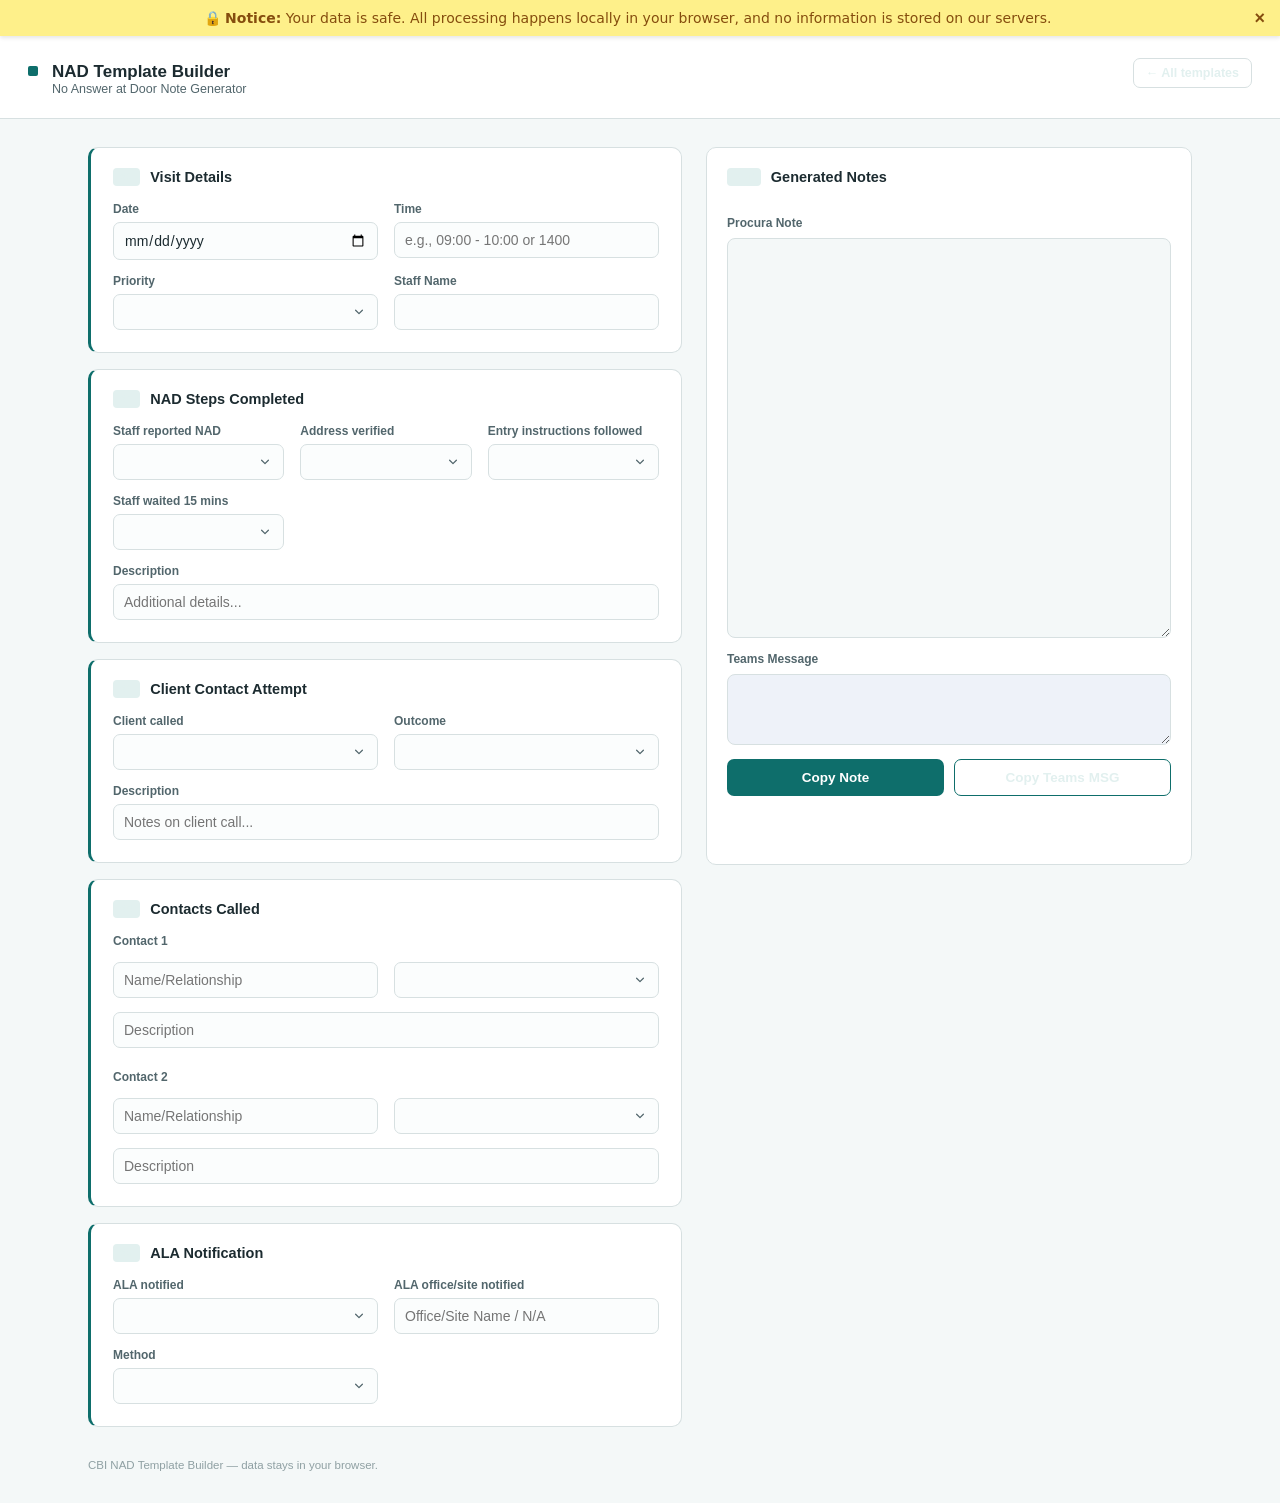
==== NAD.html @ fb61b31d "Data privacy notice in banner added" ====
<!DOCTYPE html>
<html lang="en">
<head>
<meta charset="UTF-8">
<meta name="viewport" content="width=device-width, initial-scale=1.0">
<title>CBI NAD Template Builder</title>
<link rel="stylesheet" href="assets/css/global.css">
<style>
  :root {
    --accent: var(--nad);
    --accent-dark: var(--nad-soft);
    --accent-soft: var(--nad-soft);
    --focus: var(--nad);
  }
</style>
  <script src="assets/js/privacy-banner.js"></script>
</head>
<body>

<header class="app-header">
  <span class="mark" aria-hidden="true"></span>
  <div>
    <h1>NAD Template Builder</h1>
    <div class="sub">No Answer at Door Note Generator</div>
  </div>
  <a class="back" href="index.html">&larr; All templates</a>
</header>

<main>
  <form id="nadForm" autocomplete="off">
    <!-- 01: Visit Details -->
    <section class="card">
      <div class="eyebrow"><span class="num">01</span><h2>Visit Details</h2></div>
      <div class="field-grid">
        <div class="field"><label for="visitDate">Date</label><input type="date" id="visitDate"></div>
        <div class="field">
          <label for="visitTime">Time</label>
          <input type="text" id="visitTime" placeholder="e.g., 09:00 - 10:00 or 1400">
        </div>
        <div class="field">
          <label for="priority">Priority</label>
          <select id="priority">
            <option value=""></option>
            <option value="P1">P1</option>
            <option value="P2">P2</option>
            <option value="P3">P3</option>
            <option value="ESS">ESS</option>
            <option value="LPN">LPN</option>
          </select>
        </div>
        <div class="field"><label for="staffName">Staff Name</label><input type="text" id="staffName"></div>
      </div>
    </section>

    <!-- 02: NAD Steps -->
    <section class="card">
      <div class="eyebrow"><span class="num">02</span><h2>NAD Steps Completed</h2></div>
      <div class="field-grid dense">
        <div class="field">
          <label for="staffReported">Staff reported NAD</label>
          <select id="staffReported"><option value=""></option><option value="Yes">Yes</option><option value="No">No</option></select>
        </div>
        <div class="field">
          <label for="addressVerified">Address verified</label>
          <select id="addressVerified"><option value=""></option><option value="Yes">Yes</option><option value="No">No</option></select>
        </div>
        <div class="field">
          <label for="entryInstructions">Entry instructions followed</label>
          <select id="entryInstructions"><option value=""></option><option value="Yes">Yes</option><option value="No">No</option><option value="N/A">N/A</option></select>
        </div>
        <div class="field">
          <label for="waited15">Staff waited 15 mins</label>
          <select id="waited15"><option value=""></option><option value="Yes">Yes</option><option value="No">No</option><option value="Unable to confirm">Unable to confirm</option></select>
        </div>
        <div class="field full"><label for="nadDesc">Description</label><input type="text" id="nadDesc" placeholder="Additional details..."></div>
      </div>
    </section>

    <!-- 03: Client Contact -->
    <section class="card">
      <div class="eyebrow"><span class="num">03</span><h2>Client Contact Attempt</h2></div>
      <div class="field-grid">
        <div class="field">
          <label for="clientCalled">Client called</label>
          <select id="clientCalled"><option value=""></option><option value="Yes">Yes</option><option value="No">No</option></select>
        </div>
        <div class="field">
          <label for="clientOutcome">Outcome</label>
          <select id="clientOutcome">
            <option value=""></option>
            <option value="Answered">Answered</option>
            <option value="No answer">No answer</option>
            <option value="VM left">VM left</option>
            <option value="Unable to leave VM">Unable to leave VM</option>
          </select>
        </div>
        <div class="field full"><label for="clientDesc">Description</label><input type="text" id="clientDesc" placeholder="Notes on client call..."></div>
      </div>
    </section>

    <!-- 04: Contacts Called -->
    <section class="card">
      <div class="eyebrow"><span class="num">04</span><h2>Contacts Called</h2></div>
      <div class="field-grid">
        <div class="field full"><label>Contact 1</label></div>
        <div class="field"><input type="text" id="c1Name" placeholder="Name/Relationship"></div>
        <div class="field">
          <select id="c1Outcome">
            <option value=""></option>
            <option value="Answered">Answered</option>
            <option value="No answer">No answer</option>
            <option value="VM left">VM left</option>
            <option value="Unable to leave VM">Unable to leave VM</option>
          </select>
        </div>
        <div class="field full"><input type="text" id="c1Desc" placeholder="Description"></div>

        <div class="field full" style="margin-top: 8px;"><label>Contact 2</label></div>
        <div class="field"><input type="text" id="c2Name" placeholder="Name/Relationship"></div>
        <div class="field">
          <select id="c2Outcome">
            <option value=""></option>
            <option value="Answered">Answered</option>
            <option value="No answer">No answer</option>
            <option value="VM left">VM left</option>
            <option value="Unable to leave VM">Unable to leave VM</option>
          </select>
        </div>
        <div class="field full"><input type="text" id="c2Desc" placeholder="Description"></div>
      </div>
    </section>

    <!-- 05: ALA Notification -->
    <section class="card">
      <div class="eyebrow"><span class="num">05</span><h2>ALA Notification</h2></div>
      <div class="field-grid">
        <div class="field">
          <label for="alaNotified">ALA notified</label>
          <select id="alaNotified"><option value=""></option><option value="Yes">Yes</option><option value="No">No</option></select>
        </div>
        <div class="field">
          <label for="alaOffice">ALA office/site notified</label>
          <input type="text" id="alaOffice" placeholder="Office/Site Name / N/A">
        </div>
        <div class="field">
          <label for="alaMethod">Method</label>
          <select id="alaMethod">
            <option value=""></option>
            <option value="Call">Call</option>
            <option value="VM left">VM left</option>
            <option value="Fax">Fax</option>
            <option value="N/A">N/A</option>
          </select>
        </div>
      </div>
    </section>
  </form>

  <!-- Output Engine -->
  <div class="output-col">
    <div class="output-panel">
      <div class="eyebrow"><span class="num">OUT</span><h2>Generated Notes</h2></div>
      <div class="textarea-group">
        <label for="noteOutput">Procura Note</label>
        <textarea id="noteOutput" readonly style="min-height: 400px;"></textarea>
      </div>
      <div class="textarea-group">
        <label for="teamsOutput">Teams Message</label>
        <textarea id="teamsOutput" readonly></textarea>
      </div>
      <div class="btn-row">
        <button type="button" class="btn-primary" id="copyNoteBtn">Copy Note</button>
        <button type="button" class="btn-secondary" id="copyTeamsBtn">Copy Teams MSG</button>
      </div>
      <div id="copyFeedback" class="copy-feedback">Copied to clipboard!</div>
    </div>
  </div>
</main>
<footer>CBI NAD Template Builder — data stays in your browser.</footer>
<script src="assets/js/utils.js"></script>
<script src="assets/js/templates.js"></script>
</body>
</html>
---- assets/css/global.css ----
:root {
  /* Core Colors */
  --ink: #1c2b30;
  --ink-soft: #52666c;
  --line: #d7e0e1;
  --paper: #f4f8f8;
  --card: #ffffff;

  /* Theme: NAD */
  --nad: #0e6e6b;
  --nad-soft: #e2f0ef;

  /* Theme: Book Off */
  --bookoff: #a15b1f;
  --bookoff-dark: #814a19;
  --bookoff-soft: #f4e7da;
  --bookoff-focus: #c07a34;

  /* Theme: Returned Visits */
  --returned: #3a5a8c;
  --returned-dark: #2c4570;
  --returned-soft: #e2e8f4;
  --returned-focus: #4d6ea3;

  /* Default Accents */
  --accent: var(--ink);
  --accent-dark: var(--ink-soft);
  --accent-soft: var(--line);
  --focus: var(--ink);

  /* Typography */
  --mono: "SFMono-Regular", Consolas, "Liberation Mono", Menlo, monospace;
  --sans: -apple-system, BlinkMacSystemFont, "Segoe UI", Roboto, "Helvetica Neue", Arial, sans-serif;
}

/* Base Resets */
* { box-sizing: border-box; }
html, body {
  margin: 0; padding: 0;
  background: var(--paper); color: var(--ink);
  font-family: var(--sans); -webkit-font-smoothing: antialiased;
  min-height: 100vh;
}

/* Header Layout */
header.app-header {
  background: var(--card); border-bottom: 1px solid var(--line);
  padding: 22px 28px; display: flex; align-items: baseline; gap: 14px;
  position: sticky; top: 0; z-index: 20;
}
header.app-header .mark {
  width: 10px; height: 10px; border-radius: 2px;
  background: var(--accent); flex-shrink: 0; transform: translateY(-1px);
}
header.app-header h1 { font-size: 17px; font-weight: 700; margin: 0; }
header.app-header .sub { font-size: 12.5px; color: var(--ink-soft); }
header.app-header a.back {
  margin-left: auto; font-size: 12.5px; font-weight: 600; color: var(--accent-dark);
  text-decoration: none; border: 1px solid var(--line);
  padding: 7px 12px; border-radius: 7px; white-space: nowrap;
}
header.app-header a.back:hover { background: var(--accent-soft); border-color: var(--accent); }

/* Main Structure & Forms */
main {
  max-width: 1160px; margin: 0 auto; padding: 28px;
  display: grid; grid-template-columns: minmax(0, 1.1fr) minmax(360px, 0.9fr);
  gap: 24px; align-items: start;
}
main.index-layout { max-width: 880px; display: block; padding: 56px 28px 40px; }
form { display: flex; flex-direction: column; gap: 16px; }
section.card {
  background: var(--card); border: 1px solid var(--line);
  border-radius: 10px; padding: 20px 22px 22px; border-left: 3px solid var(--accent);
}
.eyebrow { display: flex; align-items: center; gap: 10px; margin-bottom: 16px; }
.eyebrow .num {
  font-family: var(--mono); font-size: 11px; font-weight: 700;
  color: var(--accent-dark); background: var(--accent-soft);
  border-radius: 4px; padding: 3px 7px;
}
.eyebrow h2 { font-size: 14.5px; font-weight: 700; margin: 0; }

/* Inputs & Fields */
.field-grid { display: grid; grid-template-columns: repeat(auto-fit, minmax(190px, 1fr)); gap: 14px 16px; }
.field { display: flex; flex-direction: column; gap: 6px; min-width: 0; }
.field.full { grid-column: 1 / -1; }
.field label { font-size: 12px; font-weight: 600; color: var(--ink-soft); }
.field .hint { font-weight: 400; color: #8fa0a3; }
.hours-row { display: grid; grid-template-columns: 1fr 1fr; gap: 10px; }

input[type="text"], input[type="number"], input[type="date"], select, textarea {
  font-family: var(--sans); font-size: 14px; color: var(--ink);
  background: #fbfdfd; border: 1px solid var(--line);
  border-radius: 7px; padding: 9px 10px; width: 100%;
  transition: border-color 0.15s ease, box-shadow 0.15s ease, background 0.15s ease;
}
textarea { resize: vertical; min-height: 90px; line-height: 1.45; }
input:hover, select:hover, textarea:hover { border-color: #b6c3d6; }
input:focus, select:focus, textarea:focus {
  outline: none; border-color: var(--focus); background: #ffffff;
  box-shadow: 0 0 0 3px rgba(77, 110, 163, 0.16);
}
select {
  appearance: none; -webkit-appearance: none;
  background-image: url("data:image/svg+xml;utf8,<svg xmlns='http://www.w3.org/2000/svg' viewBox='0 0 20 20' fill='%2352666c'><path fill-rule='evenodd' d='M5.23 7.21a.75.75 0 011.06.02L10 10.94l3.71-3.71a.75.75 0 111.06 1.06l-4.24 4.25a.75.75 0 01-1.06 0L5.21 8.29a.75.75 0 01.02-1.08z' clip-rule='evenodd'/></svg>");
  background-repeat: no-repeat; background-position: right 10px center;
  background-size: 16px; padding-right: 30px; cursor: pointer;
}

/* Output & Buttons */
.output-col { position: sticky; top: 92px; display: flex; flex-direction: column; gap: 14px; }
.output-panel {
  background: var(--card); border: 1px solid var(--line);
  border-radius: 10px; padding: 20px 20px 18px; display: flex; flex-direction: column; gap: 14px;
}
.textarea-group { display: flex; flex-direction: column; gap: 8px; }
.textarea-group label { font-size: 12px; font-weight: 700; color: var(--ink-soft); }

#noteOutput {
  width: 100%; min-height: 220px; font-family: var(--mono); font-size: 12.5px;
  line-height: 1.6; color: var(--ink); background: var(--paper);
  border: 1px solid var(--line); border-radius: 8px; padding: 14px; white-space: pre-wrap;
}
#teamsOutput {
  width: 100%; min-height: 70px; font-family: var(--sans); font-size: 13.5px;
  line-height: 1.5; color: var(--ink); background: #eef2f9;
  border: 1px solid var(--line); border-radius: 8px; padding: 14px;
}

.btn-row { display: flex; gap: 10px; flex-wrap: wrap; }
button {
  font-family: var(--sans); font-size: 13.5px; font-weight: 600;
  border-radius: 7px; padding: 10px 16px; border: 1px solid transparent;
  cursor: pointer; transition: transform 0.08s ease, background 0.15s ease, border-color 0.15s ease;
  flex: 1; white-space: nowrap;
}
button:active { transform: translateY(1px); }
.btn-primary { background: var(--accent); color: #ffffff; }
.btn-primary:hover { background: var(--accent-dark); }
.btn-secondary { background: #ffffff; color: var(--accent-dark); border-color: var(--accent); }
.btn-secondary:hover { background: var(--accent-soft); }

.copy-feedback {
  font-size: 12.5px; font-weight: 600; color: var(--accent-dark);
  background: var(--accent-soft); border: 1px solid var(--accent);
  border-radius: 6px; padding: 8px 10px; text-align: center;
  opacity: 0; transform: translateY(-4px); transition: opacity 0.18s ease, transform 0.18s ease;
  pointer-events: none; margin-top: 4px;
}
.copy-feedback.show { opacity: 1; transform: translateY(0); }

/* Index Template Cards */
p.lede { font-size: 15px; color: var(--ink-soft); max-width: 56ch; margin: 0 0 34px; line-height: 1.55; }
.template-grid { display: grid; grid-template-columns: repeat(auto-fit, minmax(260px, 1fr)); gap: 18px; }
a.template-card {
  display: block; background: var(--card); border: 1px solid var(--line);
  border-radius: 12px; padding: 24px 22px; text-decoration: none;
  color: inherit; transition: transform 0.12s ease, box-shadow 0.12s ease;
}
a.template-card:hover { transform: translateY(-2px); box-shadow: 0 8px 24px rgba(28, 43, 48, 0.08); }
.template-card .eyebrow {
  font-family: var(--mono); font-size: 11px; font-weight: 700;
  border-radius: 4px; padding: 3px 8px; display: inline-block; margin-bottom: 14px;
}
a.card-nad { border-left: 3px solid var(--nad); }
a.card-nad .eyebrow { background: var(--nad-soft); color: var(--nad); }
a.card-nad .go { color: var(--nad); }

a.card-bookoff { border-left: 3px solid var(--bookoff); }
a.card-bookoff .eyebrow { background: var(--bookoff-soft); color: var(--bookoff); }
a.card-bookoff .go { color: var(--bookoff); }

a.card-returned { border-left: 3px solid var(--returned); }
a.card-returned .eyebrow { background: var(--returned-soft); color: var(--returned); }
a.card-returned .go { color: var(--returned); }

.template-card h2 { font-size: 16.5px; font-weight: 700; margin: 0 0 8px; }
.template-card p { font-size: 13px; color: var(--ink-soft); line-height: 1.5; margin: 0 0 16px; }
.template-card .go { font-size: 12.5px; font-weight: 600; }

/* Footer & Responsiveness */
footer { max-width: 1160px; margin: 0 auto; padding: 4px 28px 32px; font-size: 11.5px; color: #8fa0a3; }
@media (max-width: 920px) {
  main { grid-template-columns: 1fr; padding: 18px; gap: 18px; }
  .output-col { position: static; }
  header.app-header { padding: 16px 18px; flex-wrap: wrap; }
}
@media (max-width: 600px) { main.index-layout { padding: 36px 18px 30px; } }

/* Dense grid for compact dropdowns like Yes/No blocks */
.field-grid.dense { grid-template-columns: repeat(auto-fit, minmax(130px, 1fr)); }

/* OCR Paste Zone */
.paste-zone {
  border: 2px dashed var(--accent);
  border-radius: 8px;
  padding: 30px;
  text-align: center;
  background: var(--accent-soft);
  color: var(--accent-dark);
  font-weight: bold;
  margin-bottom: 20px;
  transition: all 0.2s ease;
  cursor: pointer;
}
.paste-zone.active {
  background: var(--accent);
  color: #fff;
}
.ocr-status {
  font-size: 0.9em;
  margin-top: 10px;
  color: #555;
}
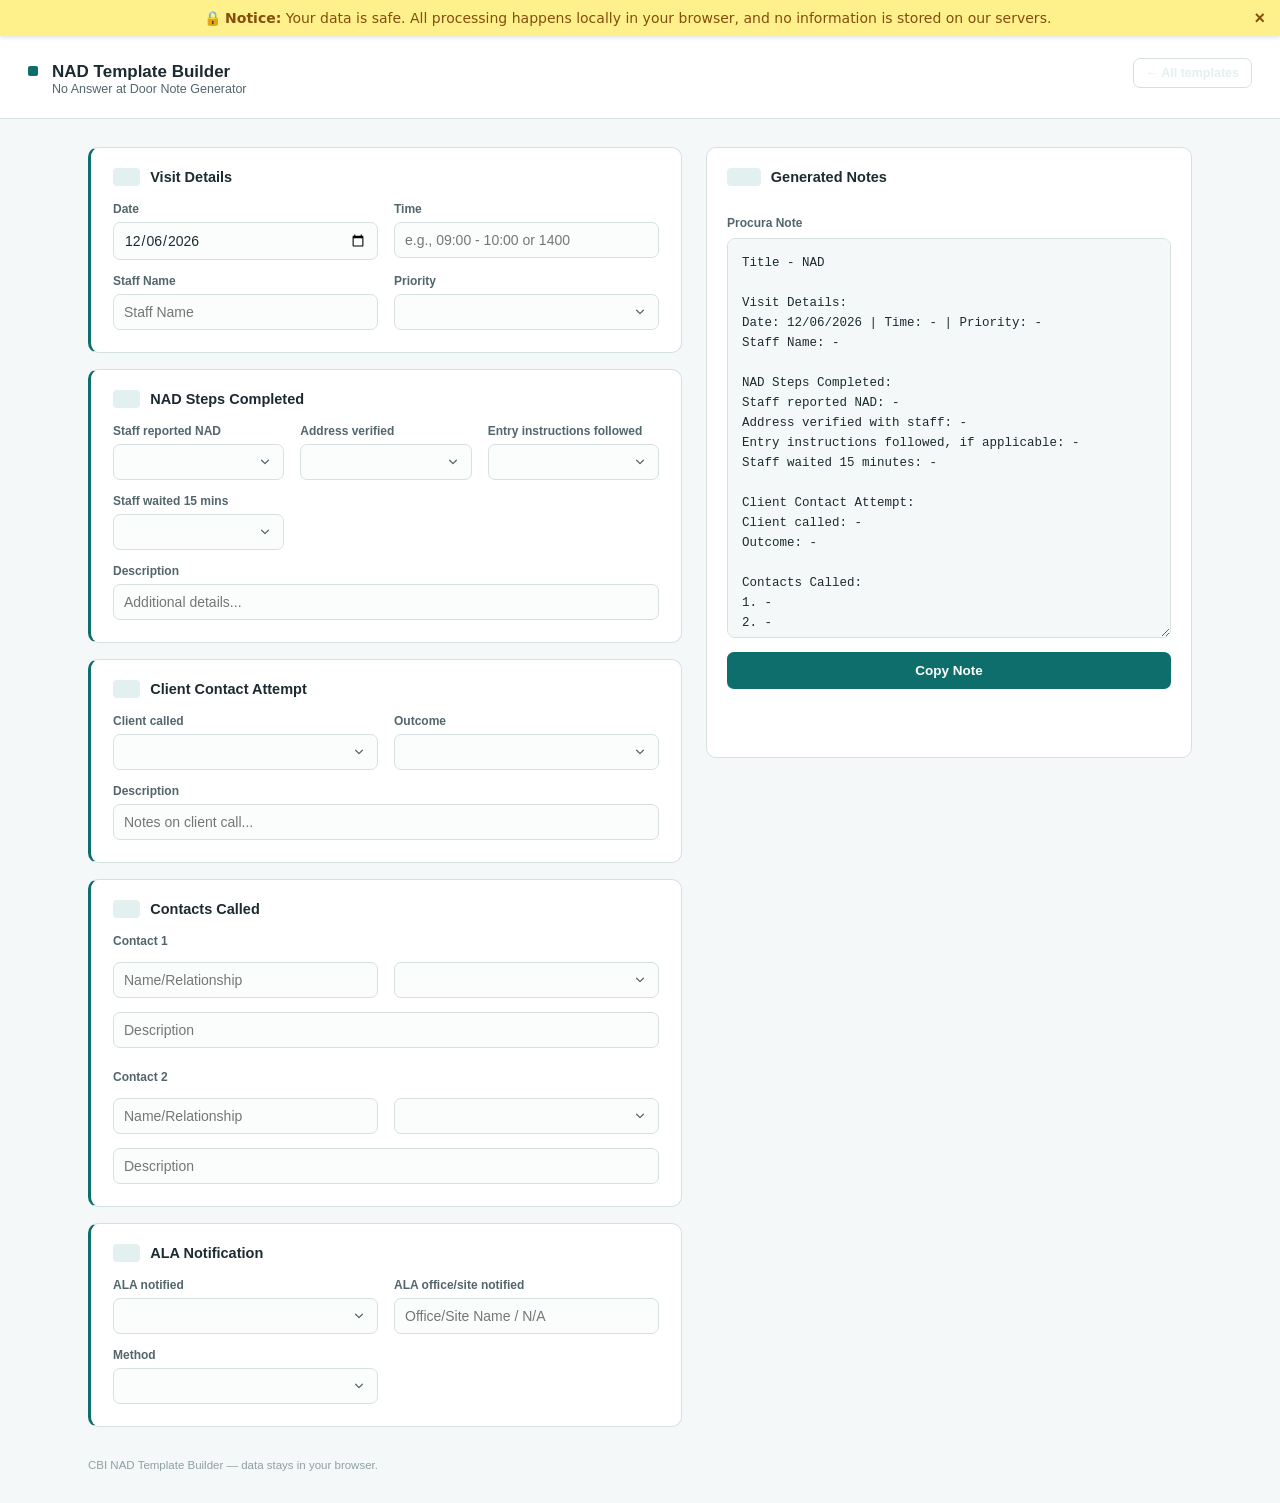
==== commit 6c7f69ae: "fixed NAD issue" ====
--- a/NAD.html
+++ b/NAD.html
@@ -37,6 +37,7 @@
           <label for="visitTime">Time</label>
           <input type="text" id="visitTime" placeholder="e.g., 09:00 - 10:00 or 1400">
         </div>
+        <div class="field"><label for="staffName">Staff Name</label><input type="text" id="staffName" placeholder="Staff Name"></div>
         <div class="field">
           <label for="priority">Priority</label>
           <select id="priority">
@@ -48,7 +49,6 @@
             <option value="LPN">LPN</option>
           </select>
         </div>
-        <div class="field"><label for="staffName">Staff Name</label><input type="text" id="staffName"></div>
       </div>
     </section>
 
@@ -164,13 +164,8 @@
         <label for="noteOutput">Procura Note</label>
         <textarea id="noteOutput" readonly style="min-height: 400px;"></textarea>
       </div>
-      <div class="textarea-group">
-        <label for="teamsOutput">Teams Message</label>
-        <textarea id="teamsOutput" readonly></textarea>
-      </div>
       <div class="btn-row">
         <button type="button" class="btn-primary" id="copyNoteBtn">Copy Note</button>
-        <button type="button" class="btn-secondary" id="copyTeamsBtn">Copy Teams MSG</button>
       </div>
       <div id="copyFeedback" class="copy-feedback">Copied to clipboard!</div>
     </div>
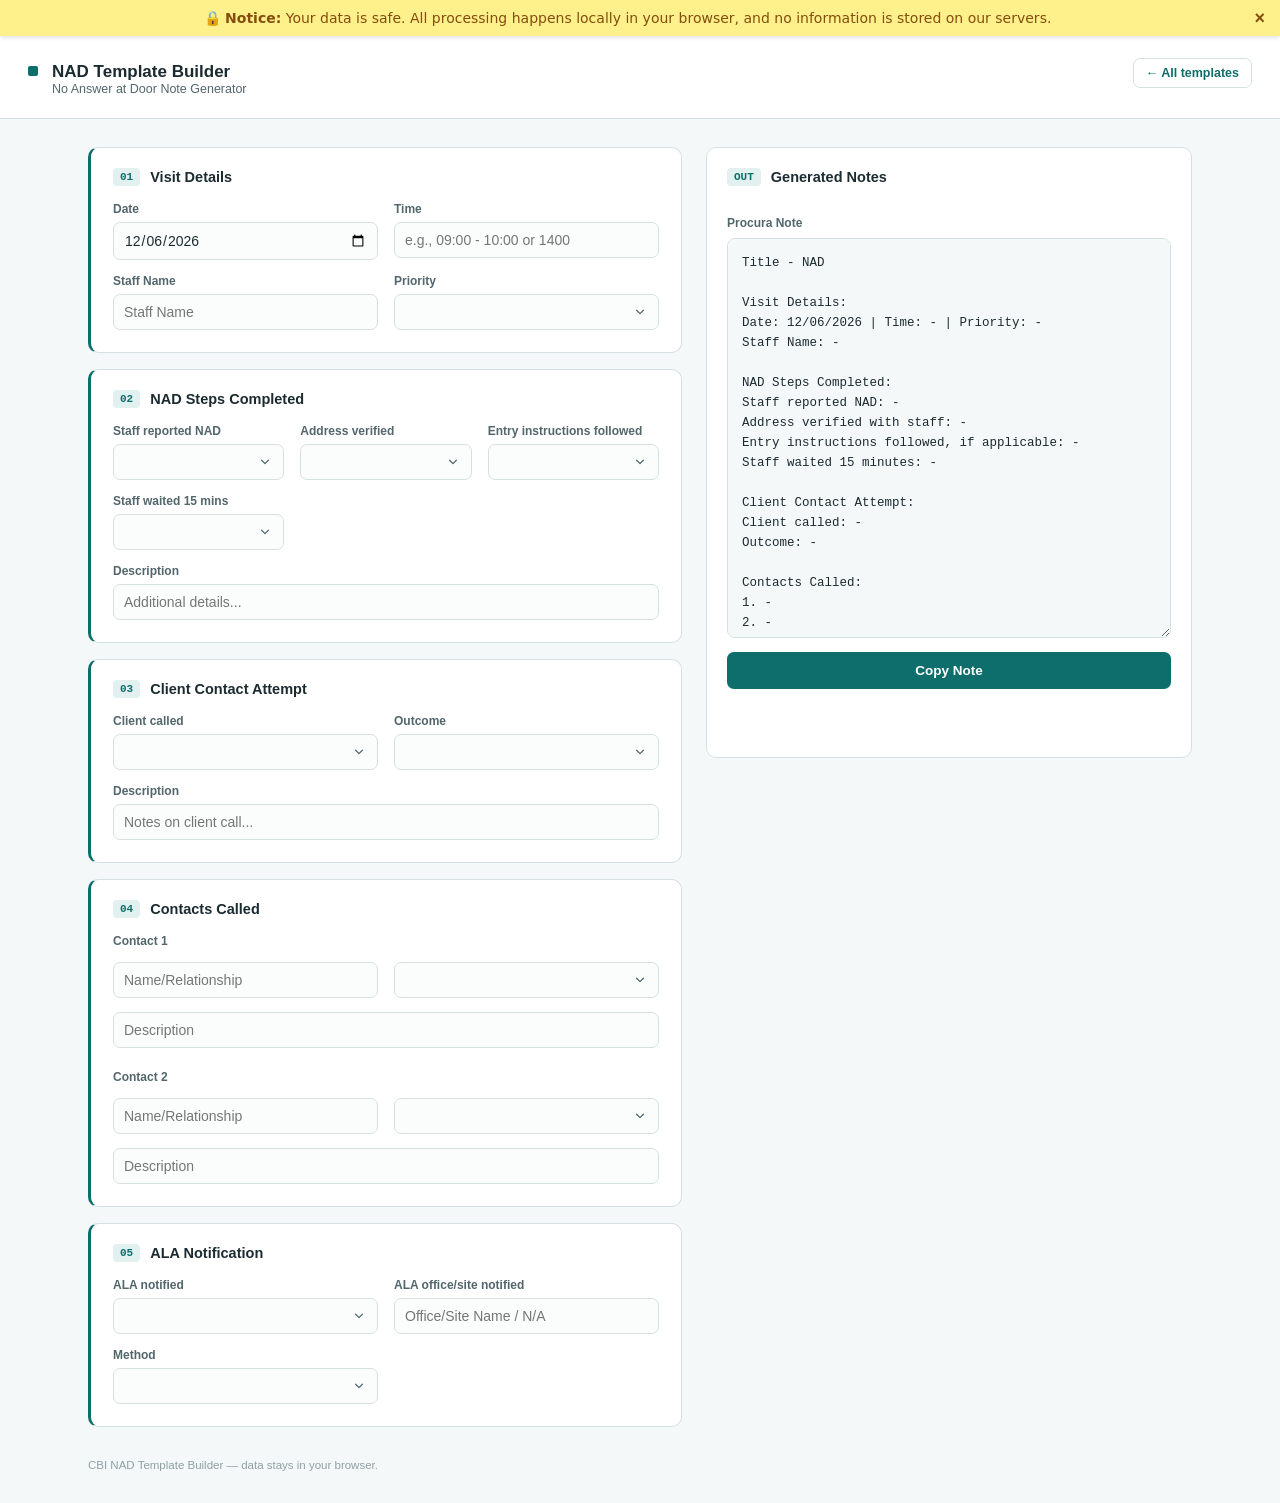
==== commit 6ad96134: "code optimized" ====
--- a/NAD.html
+++ b/NAD.html
@@ -8,7 +8,7 @@
 <style>
   :root {
     --accent: var(--nad);
-    --accent-dark: var(--nad-soft);
+    --accent-dark: var(--nad);
     --accent-soft: var(--nad-soft);
     --focus: var(--nad);
   }
